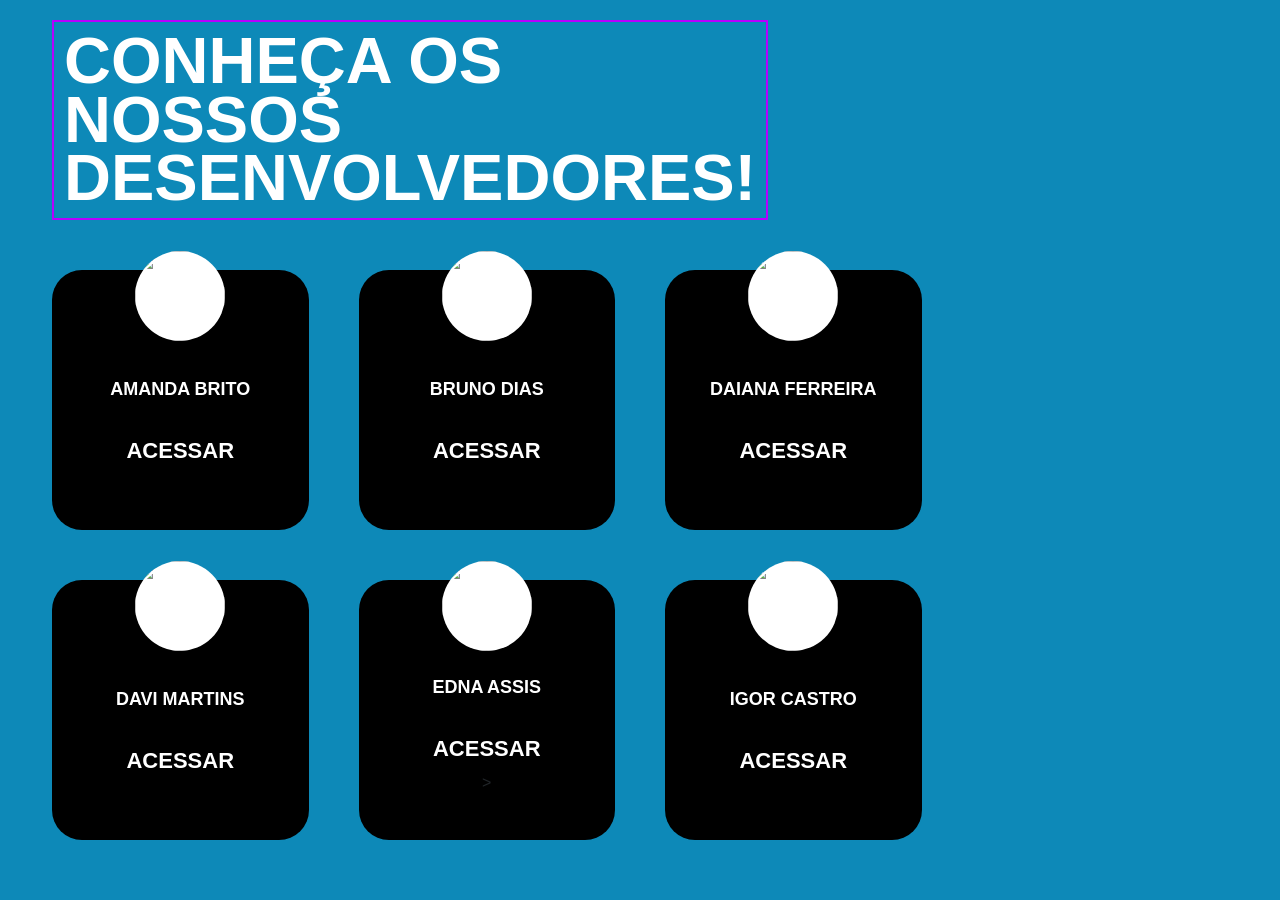
==== sobreNos.html @ 5d9d73c4 "12/06 parte(sobre-nos) do código" ====
<!DOCTYPE html>
<html lang="pt-BR">
<head>
<meta charset="UTF-8">
<meta name="viewport" content="width=device-width, initial-scale=1.0">
<title>Conheça os Nossos Desenvolvedores</title>
<link href="https://cdn.jsdelivr.net/npm/bootstrap@5.3.8/dist/css/bootstrap.min.css" rel="stylesheet" integrity="sha384-sRIl4kxILFvY47J16cr9ZwB07vP4J8+LH7qKQnuqkuIAvNWLzeN8tE5YBujZqJLB" crossorigin="anonymous">

<script defer src="https://cdn.jsdelivr.net/npm/bootstrap@5.3.8/dist/js/bootstrap.bundle.min.js" integrity="sha384-FKyoEForCGlyvwx9Hj09JcYn3nv7wiPVlz7YYwJrWVcXK/BmnVDxM+D2scQbITxI" crossorigin="anonymous"></script>

<style>
*{
    margin:0;
    padding:0;
    box-sizing:border-box;
    font-family: Arial, sans-serif;
}

body{
    background:#0d89b8;
    min-height:100vh;
    padding:20px;
}

.container{
    max-width:1200px;
    margin:auto;
}

.titulo{
    color:white;
    font-size:65px;
    font-weight:900;
    line-height:0.9;
    text-transform:uppercase;
    border:2px solid #b700ff;
    width:fit-content;
    padding:10px;
    margin-bottom:50px;
}

.cards{
    display:grid;
    grid-template-columns:repeat(auto-fit,minmax(220px,1fr));
    gap:50px;
}

.card{
    background:black;
    border-radius:30px;
    height:260px;
    position:relative;
    display:flex;
    flex-direction:column;
    align-items:center;
    justify-content:center;
    transition:0.3s;
}

.card:hover{
    transform:translateY(-8px);
}

.foto{
    width:90px;
    height:90px;
    border-radius:50%;
    background:white;
    position:absolute;
    top:-20px;
    object-fit:cover;
}

.nome{
    color:white;
    margin-top:50px;
    text-align:center;
    font-size:18px;
    font-weight:bold;
    text-transform:uppercase;
}

.btn{
    margin-top:25px;
    background:none;
    border:none;
    color:white;
    font-size:22px;
    font-weight:bold;
    cursor:pointer;
    transition:0.3s;
}

.btn:hover{
    color:#00c3ff;
}

@media(max-width:768px){

.titulo{
    font-size:40px;
    width:100%;
}

.cards{
    gap:35px;
}

.card{
    height:230px;
}
}
</style>
</head>

<body>

<div class="container">

    <div class="titulo">
        CONHEÇA OS<br>
        NOSSOS<br>
        DESENVOLVEDORES!
    </div>

    <div class="cards">

        <div class="card">
            <img src="imagens/amanda.jpg" class="foto">
            <div class="nome">Amanda Brito</div>
            <a href="amanda.html" class="btn btn-primary rounded-pill px-4">ACESSAR</a>
                
            
        </div>

        <div class="card">
            <img src="imagens/foto.jpg" class="foto">
            <div class="nome">Bruno Dias</div>
            <a href="https://aparecidodias.github.io/MeuSite/" class="btn btn-primary rounded-pill px-4">ACESSAR</a>
        </div>

        <div class="card">
            <img src="imagens/daiana.jpg" class="foto">
            <div class="nome">Daiana Ferreira</div>
            <a href="https://daianaferreiradossantos4-hue.github.io/MeuPortifolio/" class="btn btn-primary rounded-pill px-4">ACESSAR</a>
        </div>


        <div class="container"></div>

        <div class ="card">
            <img src="imagens/davi.jpg" class="foto">
            <div class="nome">Davi Martins</div>
           <a href="Davi.html" class="btn btn-primary rounded-pill px-4">ACESSAR</a>
        </div>

        <div class="card">
            <img src="imagens/edna.jpg" class="foto">
            <div class="nome">Edna Assis</div>
           <a href="Edna.html" class="btn btn-primary rounded-pill px-4">ACESSAR</a>>
        </div>

        <div class="card">
            <img src="imagens/igor.jpg" class="foto">
            <div class="nome">Igor Castro</div>
            <a href="Igor.html" class="btn btn-primary rounded-pill px-4">ACESSAR</a>
        </div>

    </div>

</div>

</body>
</html>
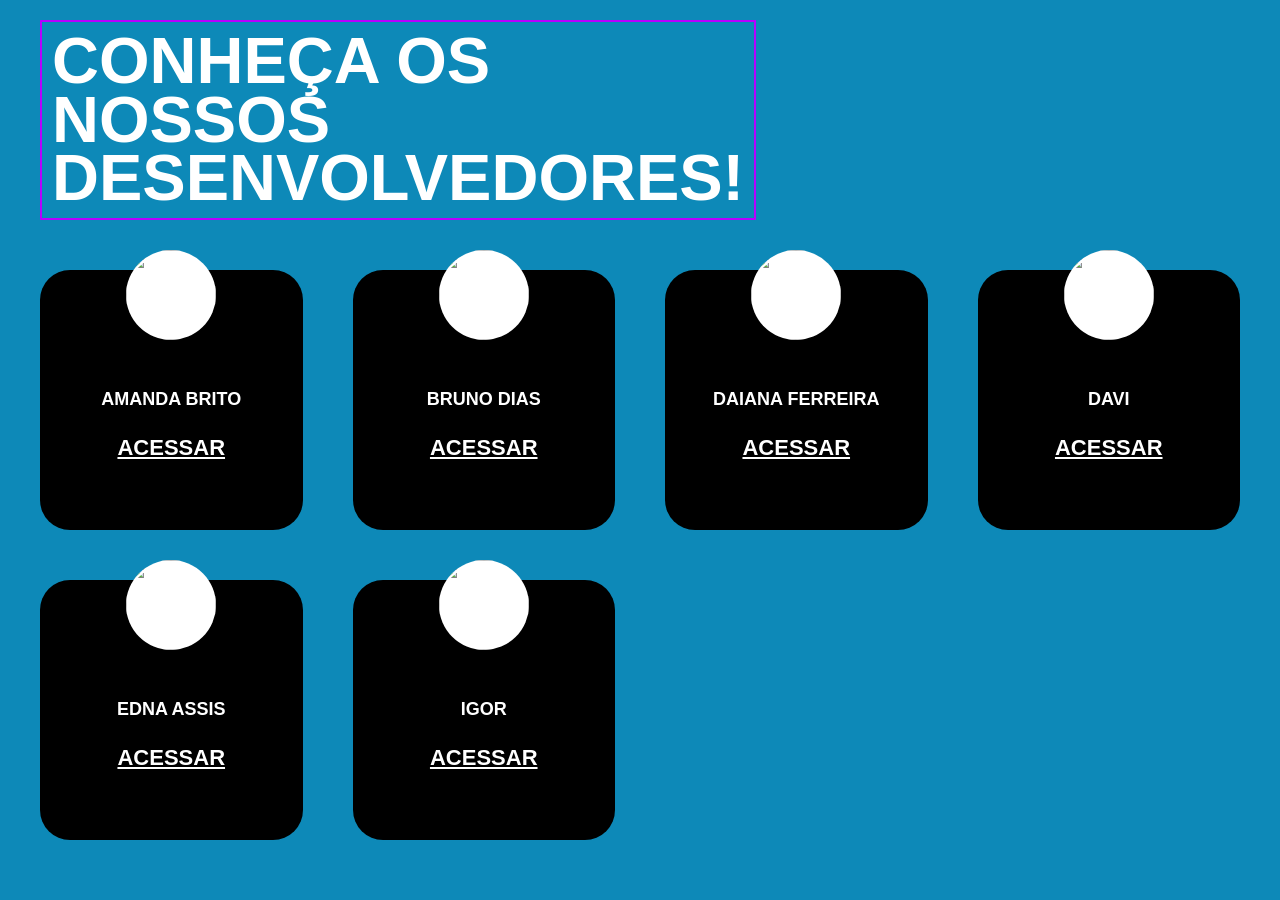
==== commit 01886a1f: "13/06" ====
--- a/sobreNos.html
+++ b/sobreNos.html
@@ -1,174 +1,180 @@
 <!DOCTYPE html>
 <html lang="pt-BR">
+
 <head>
-<meta charset="UTF-8">
-<meta name="viewport" content="width=device-width, initial-scale=1.0">
-<title>Conheça os Nossos Desenvolvedores</title>
-<link href="https://cdn.jsdelivr.net/npm/bootstrap@5.3.8/dist/css/bootstrap.min.css" rel="stylesheet" integrity="sha384-sRIl4kxILFvY47J16cr9ZwB07vP4J8+LH7qKQnuqkuIAvNWLzeN8tE5YBujZqJLB" crossorigin="anonymous">
+    <meta charset="UTF-8">
+    <meta name="viewport" content="width=device-width, initial-scale=1.0">
+    <title>Conheça os Nossos Desenvolvedores</title>
 
-<script defer src="https://cdn.jsdelivr.net/npm/bootstrap@5.3.8/dist/js/bootstrap.bundle.min.js" integrity="sha384-FKyoEForCGlyvwx9Hj09JcYn3nv7wiPVlz7YYwJrWVcXK/BmnVDxM+D2scQbITxI" crossorigin="anonymous"></script>
+    <style>
+        * {
+            margin: 0;
+            padding: 0;
+            box-sizing: border-box;
+            font-family: Arial, sans-serif;
+        }
 
-<style>
-*{
-    margin:0;
-    padding:0;
-    box-sizing:border-box;
-    font-family: Arial, sans-serif;
-}
+        body {
+            background: #0d89b8;
+            min-height: 100vh;
+            padding: 20px;
+        }
 
-body{
-    background:#0d89b8;
-    min-height:100vh;
-    padding:20px;
-}
+        .container {
+            max-width: 1200px;
+            margin: auto;
+        }
 
-.container{
-    max-width:1200px;
-    margin:auto;
-}
+        .titulo {
+            color: white;
+            font-size: 65px;
+            font-weight: 900;
+            line-height: 0.9;
+            text-transform: uppercase;
+            border: 2px solid #b700ff;
+            width: fit-content;
+            padding: 10px;
+            margin-bottom: 50px;
+        }
 
-.titulo{
-    color:white;
-    font-size:65px;
-    font-weight:900;
-    line-height:0.9;
-    text-transform:uppercase;
-    border:2px solid #b700ff;
-    width:fit-content;
-    padding:10px;
-    margin-bottom:50px;
-}
+        .cards {
+            display: grid;
+            grid-template-columns: repeat(auto-fit, minmax(220px, 1fr));
+            gap: 50px;
+        }
 
-.cards{
-    display:grid;
-    grid-template-columns:repeat(auto-fit,minmax(220px,1fr));
-    gap:50px;
-}
+        .card {
+            background: black;
+            border-radius: 30px;
+            height: 260px;
+            position: relative;
+            display: flex;
+            flex-direction: column;
+            align-items: center;
+            justify-content: center;
+            transition: 0.3s;
+        }
 
-.card{
-    background:black;
-    border-radius:30px;
-    height:260px;
-    position:relative;
-    display:flex;
-    flex-direction:column;
-    align-items:center;
-    justify-content:center;
-    transition:0.3s;
-}
+        .card:hover {
+            transform: translateY(-8px);
+        }
 
-.card:hover{
-    transform:translateY(-8px);
-}
+        .foto {
+            width: 90px;
+            height: 90px;
+            border-radius: 50%;
+            background: white;
+            position: absolute;
+            top: -20px;
+            object-fit: cover;
+        }
 
-.foto{
-    width:90px;
-    height:90px;
-    border-radius:50%;
-    background:white;
-    position:absolute;
-    top:-20px;
-    object-fit:cover;
-}
+        .nome {
+            color: white;
+            margin-top: 50px;
+            text-align: center;
+            font-size: 18px;
+            font-weight: bold;
+            text-transform: uppercase;
+        }
 
-.nome{
-    color:white;
-    margin-top:50px;
-    text-align:center;
-    font-size:18px;
-    font-weight:bold;
-    text-transform:uppercase;
-}
+        .btn {
+            margin-top: 25px;
+            background: none;
+            border: none;
+            color: white;
+            font-size: 22px;
+            font-weight: bold;
+            cursor: pointer;
+            transition: 0.3s;
+        }
 
-.btn{
-    margin-top:25px;
-    background:none;
-    border:none;
-    color:white;
-    font-size:22px;
-    font-weight:bold;
-    cursor:pointer;
-    transition:0.3s;
-}
+        .btn:hover {
+            color: #00c3ff;
+        }
 
-.btn:hover{
-    color:#00c3ff;
-}
+        @media(max-width:768px) {
 
-@media(max-width:768px){
+            .titulo {
+                font-size: 40px;
+                width: 100%;
+            }
 
-.titulo{
-    font-size:40px;
-    width:100%;
-}
+            .cards {
+                gap: 35px;
+            }
 
-.cards{
-    gap:35px;
-}
-
-.card{
-    height:230px;
-}
-}
-</style>
+            .card {
+                height: 230px;
+            }
+        }
+    </style>
 </head>
 
 <body>
 
-<div class="container">
+    <div class="container">
 
-    <div class="titulo">
-        CONHEÇA OS<br>
-        NOSSOS<br>
-        DESENVOLVEDORES!
-    </div>
-
-    <div class="cards">
-
-        <div class="card">
-            <img src="imagens/amanda.jpg" class="foto">
-            <div class="nome">Amanda Brito</div>
-            <a href="amanda.html" class="btn btn-primary rounded-pill px-4">ACESSAR</a>
-                
-            
+        <div class="titulo">
+            CONHEÇA OS<br>
+            NOSSOS<br>
+            DESENVOLVEDORES!
         </div>
 
-        <div class="card">
-            <img src="imagens/foto.jpg" class="foto">
-            <div class="nome">Bruno Dias</div>
-            <a href="https://aparecidodias.github.io/MeuSite/" class="btn btn-primary rounded-pill px-4">ACESSAR</a>
-        </div>
+        <div class="cards">
 
-        <div class="card">
-            <img src="imagens/daiana.jpg" class="foto">
-            <div class="nome">Daiana Ferreira</div>
-            <a href="https://daianaferreiradossantos4-hue.github.io/MeuPortifolio/" class="btn btn-primary rounded-pill px-4">ACESSAR</a>
-        </div>
+            <div class="card">
+                <img src="imagens/amanda.jpg" class="foto">
+                <div class="nome">Amanda Brito</div>
+                <a href="amanda.html" class="btn btn-primary rounded-pill px-4">
+                    ACESSAR
+                </a>
+            </div>
 
+            <div class="card">
+                <img src="imagens/bruno.jpg" class="foto">
+                <div class="nome">Bruno Dias</div>
+                <a href="https://aparecidodias.github.io/MeuSite/" class="btn btn-primary rounded-pill px-4">
+                    ACESSAR
+                </a>
+            </div>
 
-        <div class="container"></div>
+            <div class="card">
+                <img src="imagens/daiana.jpg" class="foto">
+                <div class="nome">Daiana Ferreira</div>
+                <a href="daiana.html" class="btn btn-primary rounded-pill px-4">
+                    ACESSAR
+                </a>
+            </div>
 
-        <div class ="card">
-            <img src="imagens/davi.jpg" class="foto">
-            <div class="nome">Davi Martins</div>
-           <a href="Davi.html" class="btn btn-primary rounded-pill px-4">ACESSAR</a>
-        </div>
+            <div class="card">
+                <img src="imagens/davi.jpg" class="foto">
+                <div class="nome">Davi</div>
+                <a href="davi.html" class="btn btn-primary rounded-pill px-4">
+                    ACESSAR
+                </a>
+            </div>
 
-        <div class="card">
-            <img src="imagens/edna.jpg" class="foto">
-            <div class="nome">Edna Assis</div>
-           <a href="Edna.html" class="btn btn-primary rounded-pill px-4">ACESSAR</a>>
-        </div>
+            <div class="card">
+                <img src="imagens/edna.jpg" class="foto">
+                <div class="nome">Edna Assis</div>
+                <a href="edna.html" class="btn btn-primary rounded-pill px-4">
+                    ACESSAR
+                </a>
+            </div>
 
-        <div class="card">
-            <img src="imagens/igor.jpg" class="foto">
-            <div class="nome">Igor Castro</div>
-            <a href="Igor.html" class="btn btn-primary rounded-pill px-4">ACESSAR</a>
+            <div class="card">
+                <img src="imagens/igor.jpg" class="foto">
+                <div class="nome">Igor</div>
+                <a href="igor.html" class="btn btn-primary rounded-pill px-4">
+                    ACESSAR
+                </a>
+            </div>
+
         </div>
 
     </div>
 
-</div>
+</body>
 
-</body>
 </html>
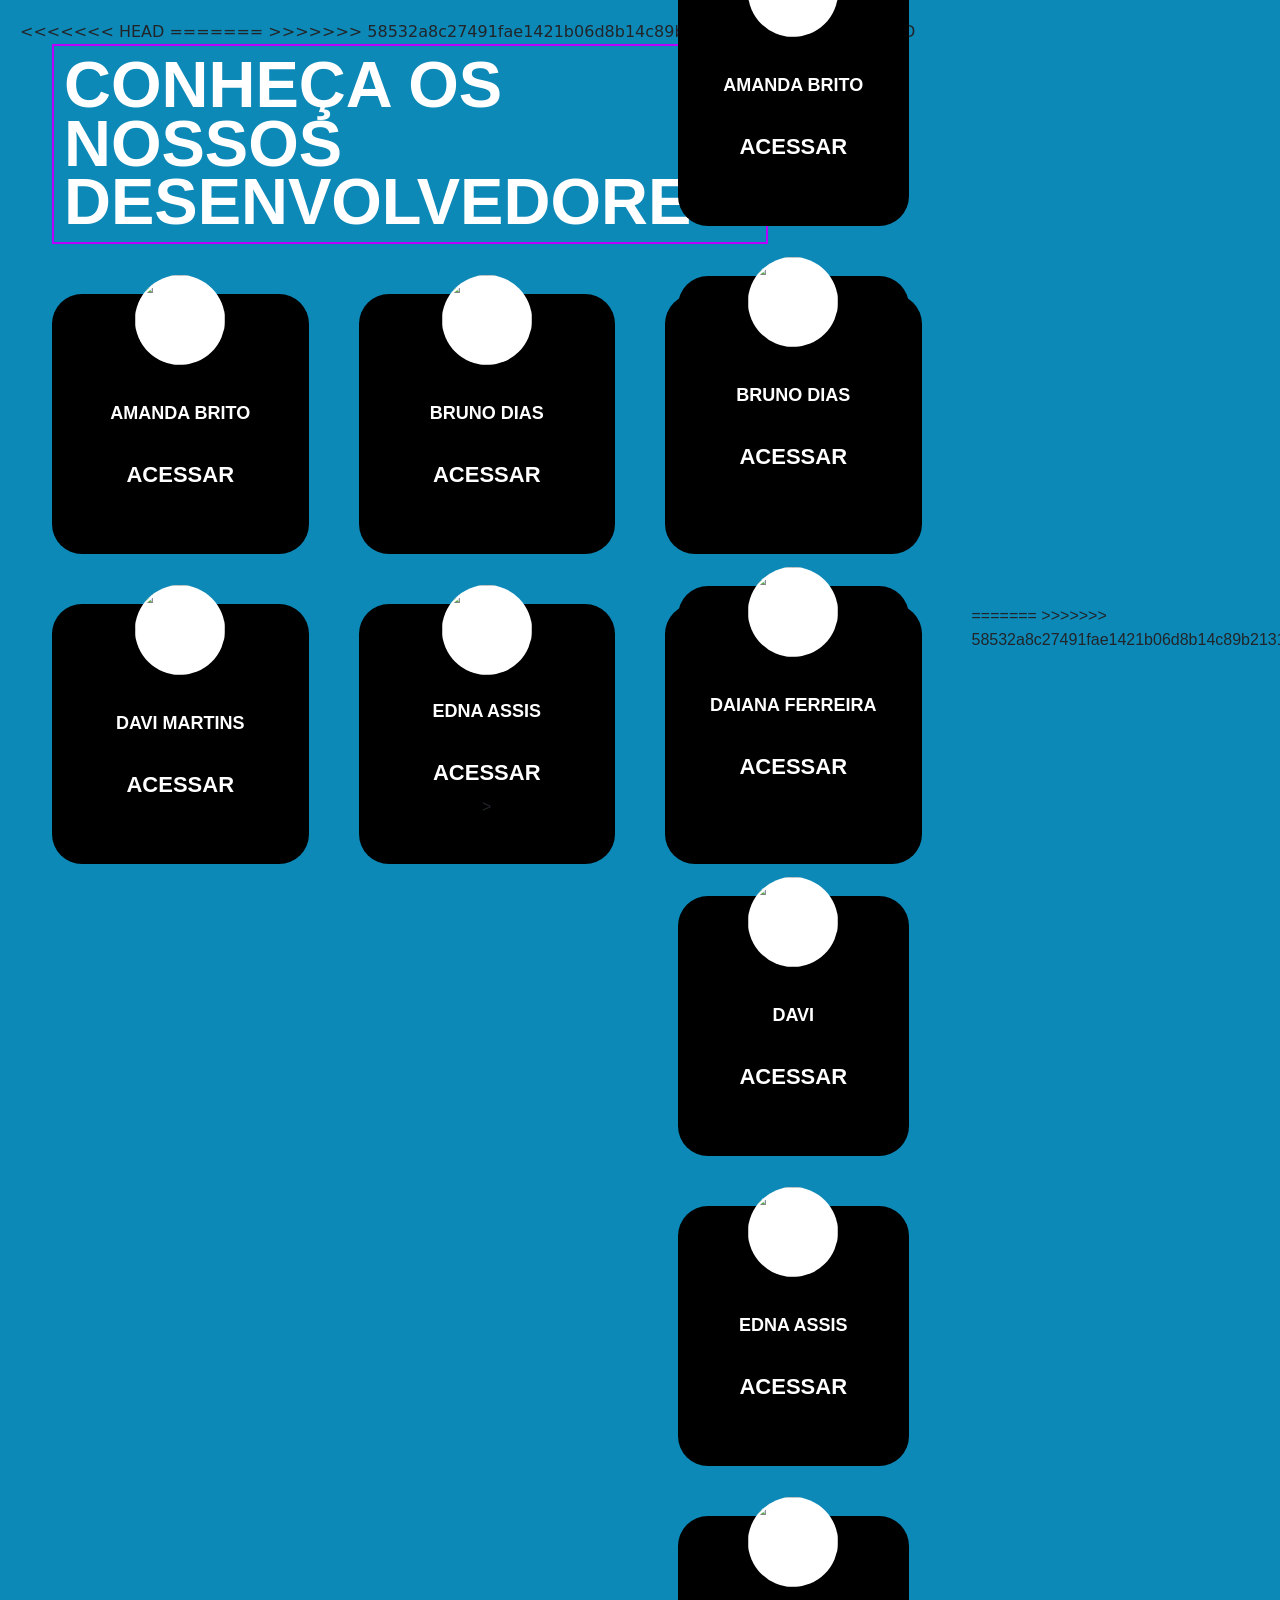
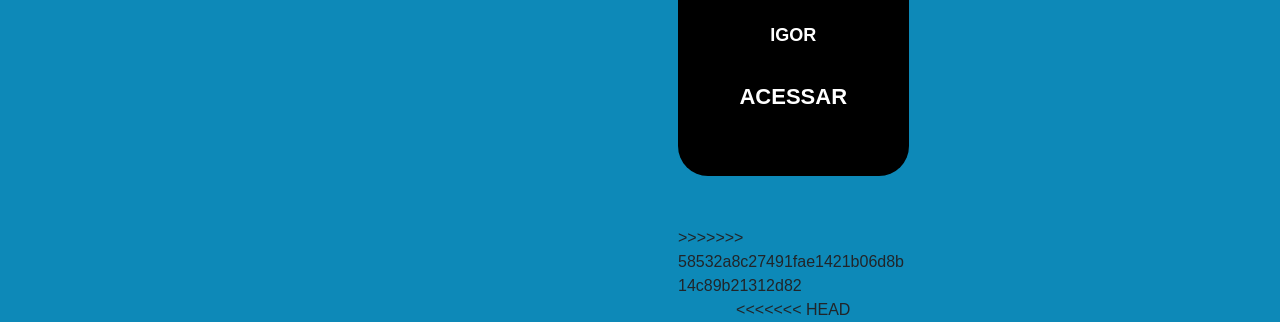
==== commit 262a6ed0: "Merge branch 'main' of https://github.com/EELCTI/DNA" ====
--- a/sobreNos.html
+++ b/sobreNos.html
@@ -1,5 +1,118 @@
 <!DOCTYPE html>
 <html lang="pt-BR">
+<<<<<<< HEAD
+<head>
+<meta charset="UTF-8">
+<meta name="viewport" content="width=device-width, initial-scale=1.0">
+<title>Conheça os Nossos Desenvolvedores</title>
+<link href="https://cdn.jsdelivr.net/npm/bootstrap@5.3.8/dist/css/bootstrap.min.css" rel="stylesheet" integrity="sha384-sRIl4kxILFvY47J16cr9ZwB07vP4J8+LH7qKQnuqkuIAvNWLzeN8tE5YBujZqJLB" crossorigin="anonymous">
+
+<script defer src="https://cdn.jsdelivr.net/npm/bootstrap@5.3.8/dist/js/bootstrap.bundle.min.js" integrity="sha384-FKyoEForCGlyvwx9Hj09JcYn3nv7wiPVlz7YYwJrWVcXK/BmnVDxM+D2scQbITxI" crossorigin="anonymous"></script>
+
+<style>
+*{
+    margin:0;
+    padding:0;
+    box-sizing:border-box;
+    font-family: Arial, sans-serif;
+}
+
+body{
+    background:#0d89b8;
+    min-height:100vh;
+    padding:20px;
+}
+
+.container{
+    max-width:1200px;
+    margin:auto;
+}
+
+.titulo{
+    color:white;
+    font-size:65px;
+    font-weight:900;
+    line-height:0.9;
+    text-transform:uppercase;
+    border:2px solid #b700ff;
+    width:fit-content;
+    padding:10px;
+    margin-bottom:50px;
+}
+
+.cards{
+    display:grid;
+    grid-template-columns:repeat(auto-fit,minmax(220px,1fr));
+    gap:50px;
+}
+
+.card{
+    background:black;
+    border-radius:30px;
+    height:260px;
+    position:relative;
+    display:flex;
+    flex-direction:column;
+    align-items:center;
+    justify-content:center;
+    transition:0.3s;
+}
+
+.card:hover{
+    transform:translateY(-8px);
+}
+
+.foto{
+    width:90px;
+    height:90px;
+    border-radius:50%;
+    background:white;
+    position:absolute;
+    top:-20px;
+    object-fit:cover;
+}
+
+.nome{
+    color:white;
+    margin-top:50px;
+    text-align:center;
+    font-size:18px;
+    font-weight:bold;
+    text-transform:uppercase;
+}
+
+.btn{
+    margin-top:25px;
+    background:none;
+    border:none;
+    color:white;
+    font-size:22px;
+    font-weight:bold;
+    cursor:pointer;
+    transition:0.3s;
+}
+
+.btn:hover{
+    color:#00c3ff;
+}
+
+@media(max-width:768px){
+
+.titulo{
+    font-size:40px;
+    width:100%;
+}
+
+.cards{
+    gap:35px;
+}
+
+.card{
+    height:230px;
+}
+}
+</style>
+=======
 
 <head>
     <meta charset="UTF-8">
@@ -109,10 +222,62 @@
             }
         }
     </style>
+>>>>>>> 58532a8c27491fae1421b06d8b14c89b21312d82
 </head>
 
 <body>
 
+<<<<<<< HEAD
+<div class="container">
+
+    <div class="titulo">
+        CONHEÇA OS<br>
+        NOSSOS<br>
+        DESENVOLVEDORES!
+    </div>
+
+    <div class="cards">
+
+        <div class="card">
+            <img src="imagens/amanda.jpg" class="foto">
+            <div class="nome">Amanda Brito</div>
+            <a href="amanda.html" class="btn btn-primary rounded-pill px-4">ACESSAR</a>
+                
+            
+        </div>
+
+        <div class="card">
+            <img src="imagens/foto.jpg" class="foto">
+            <div class="nome">Bruno Dias</div>
+            <a href="https://aparecidodias.github.io/MeuSite/" class="btn btn-primary rounded-pill px-4">ACESSAR</a>
+        </div>
+
+        <div class="card">
+            <img src="imagens/daiana.jpg" class="foto">
+            <div class="nome">Daiana Ferreira</div>
+            <a href="https://daianaferreiradossantos4-hue.github.io/MeuPortifolio/" class="btn btn-primary rounded-pill px-4">ACESSAR</a>
+        </div>
+
+
+        <div class="container"></div>
+
+        <div class ="card">
+            <img src="imagens/davi.jpg" class="foto">
+            <div class="nome">Davi Martins</div>
+           <a href="Davi.html" class="btn btn-primary rounded-pill px-4">ACESSAR</a>
+        </div>
+
+        <div class="card">
+            <img src="imagens/edna.jpg" class="foto">
+            <div class="nome">Edna Assis</div>
+           <a href="Edna.html" class="btn btn-primary rounded-pill px-4">ACESSAR</a>>
+        </div>
+
+        <div class="card">
+            <img src="imagens/igor.jpg" class="foto">
+            <div class="nome">Igor Castro</div>
+            <a href="Igor.html" class="btn btn-primary rounded-pill px-4">ACESSAR</a>
+=======
     <div class="container">
 
         <div class="titulo">
@@ -171,10 +336,17 @@
                 </a>
             </div>
 
+>>>>>>> 58532a8c27491fae1421b06d8b14c89b21312d82
         </div>
 
     </div>
 
+<<<<<<< HEAD
+</div>
+
 </body>
-
+=======
+</body>
+
+>>>>>>> 58532a8c27491fae1421b06d8b14c89b21312d82
 </html>
